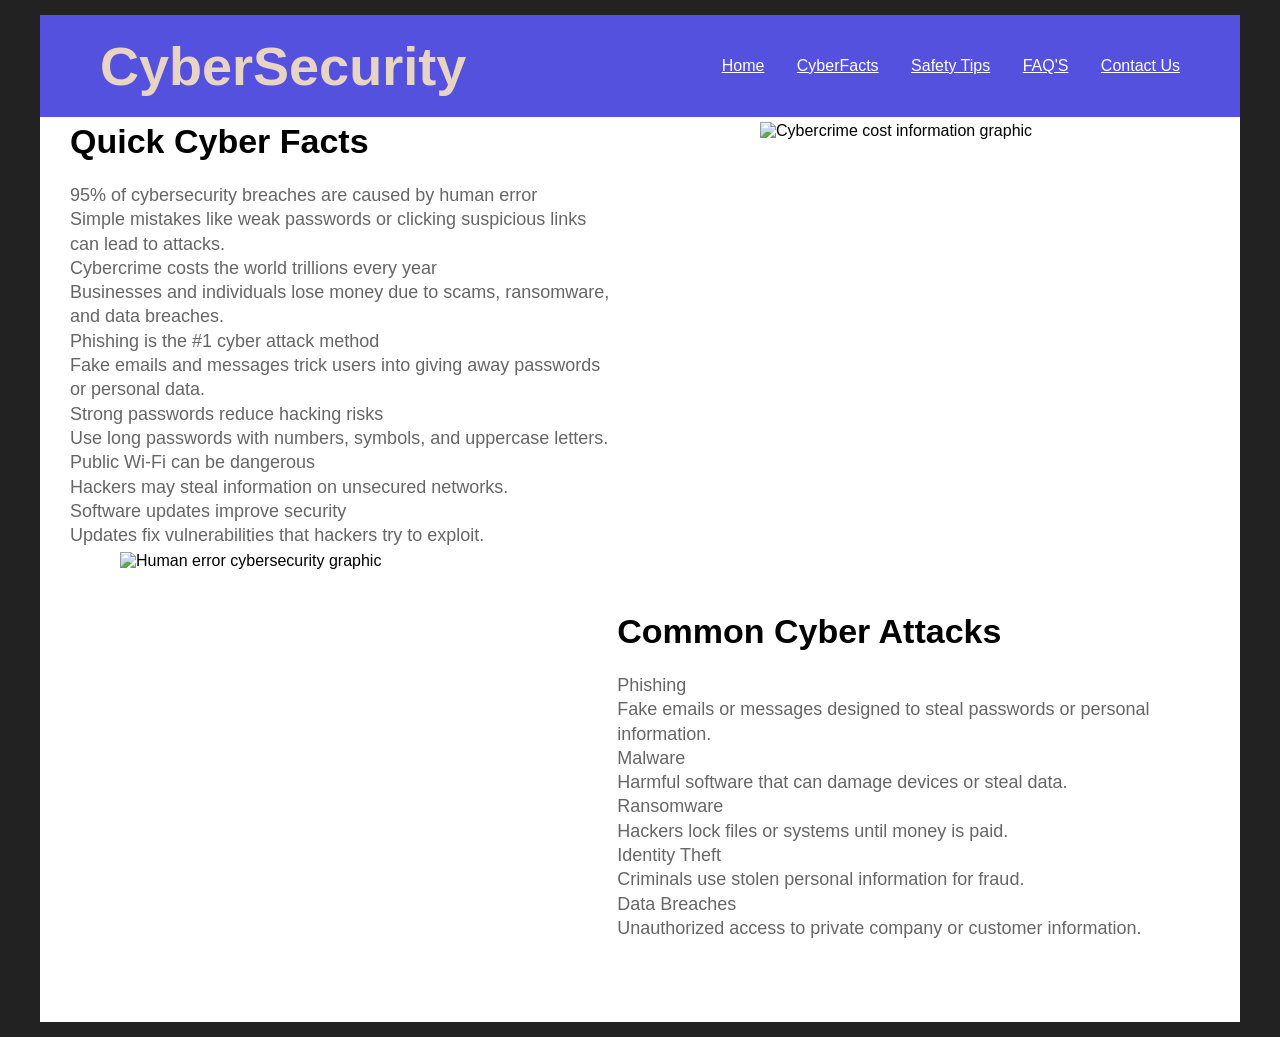
==== cyberfacts.html @ 65a46fff "Add files via upload" ====
<!DOCTYPE html>
<html>
<head>
   <title>Cyber Facts</title>

   <style>
      body {
         margin: 0;
         background-color: #222222;
         font-family: Arial, Helvetica, sans-serif;
      }

      .page {
         width: 1200px;
         margin: 15px auto;
         background-color: white;
      }

      header {
         background-color: #5551df;
         color: #e8d4c4;
         padding: 20px 60px;
         display: flex;
         align-items: center;
         justify-content: space-between;
      }

      header h1 {
         font-size: 54px;
         margin: 0;
      }

      nav a {
         color: white;
         margin-left: 28px;
         font-size: 16px;
      }

      main {
         padding: 5px 30px 25px 30px;
      }

      .top-section, .bottom-section {
         display: flex;
         justify-content: space-between;
         align-items: flex-start;
      }

      .facts-text {
         width: 48%;
      }

      .facts-text h2, .attacks h2 {
         font-size: 34px;
         margin: 0 0 22px 0;
      }

      .facts-text p, .attacks p {
         color: #666666;
         font-size: 18px;
         line-height: 1.35;
         margin: 0;
      }

      .top-image {
         width: 450px;
         height: 430px;
         object-fit: cover;
      }

      .bottom-image {
         width: 450px;
         height: 445px;
         object-fit: cover;
         margin-left: 50px;
      }

      .attacks {
         width: 52%;
         padding-top: 60px;
      }
   </style>
</head>

<body>
   <div class="page">
      <header>
         <h1>CyberSecurity</h1>

         <nav>
            <a href="index.html">Home</a>
            <a href="cyberfacts.html">CyberFacts</a>
            <a href="safetytips.html">Safety Tips</a>
            <a href="faq.html">FAQ'S</a>
            <a href="contact.html">Contact Us</a>
         </nav>
      </header>

      <main>
         <section class="top-section">
            <div class="facts-text">
               <h2>Quick Cyber Facts</h2>

               <p>
                  95% of cybersecurity breaches are caused by human error<br>
                  Simple mistakes like weak passwords or clicking suspicious links can lead to attacks.<br>
                  Cybercrime costs the world trillions every year<br>
                  Businesses and individuals lose money due to scams, ransomware, and data breaches.<br>
                  Phishing is the #1 cyber attack method<br>
                  Fake emails and messages trick users into giving away passwords or personal data.<br>
                  Strong passwords reduce hacking risks<br>
                  Use long passwords with numbers, symbols, and uppercase letters.<br>
                  Public Wi-Fi can be dangerous<br>
                  Hackers may steal information on unsecured networks.<br>
                  Software updates improve security<br>
                  Updates fix vulnerabilities that hackers try to exploit.
               </p>
            </div>

            <img class="top-image" src="top right cyberfacts.png" alt="Cybercrime cost information graphic">
         </section>

         <section class="bottom-section">
            <img class="bottom-image" src="bottom left cyberfacts.png" alt="Human error cybersecurity graphic">

            <div class="attacks">
               <h2>Common Cyber Attacks</h2>

               <p>
                  Phishing<br>
                  Fake emails or messages designed to steal passwords or personal information.<br>
                  Malware<br>
                  Harmful software that can damage devices or steal data.<br>
                  Ransomware<br>
                  Hackers lock files or systems until money is paid.<br>
                  Identity Theft<br>
                  Criminals use stolen personal information for fraud.<br>
                  Data Breaches<br>
                  Unauthorized access to private company or customer information.
               </p>
            </div>
         </section>
      </main>
   </div>
</body>
</html>
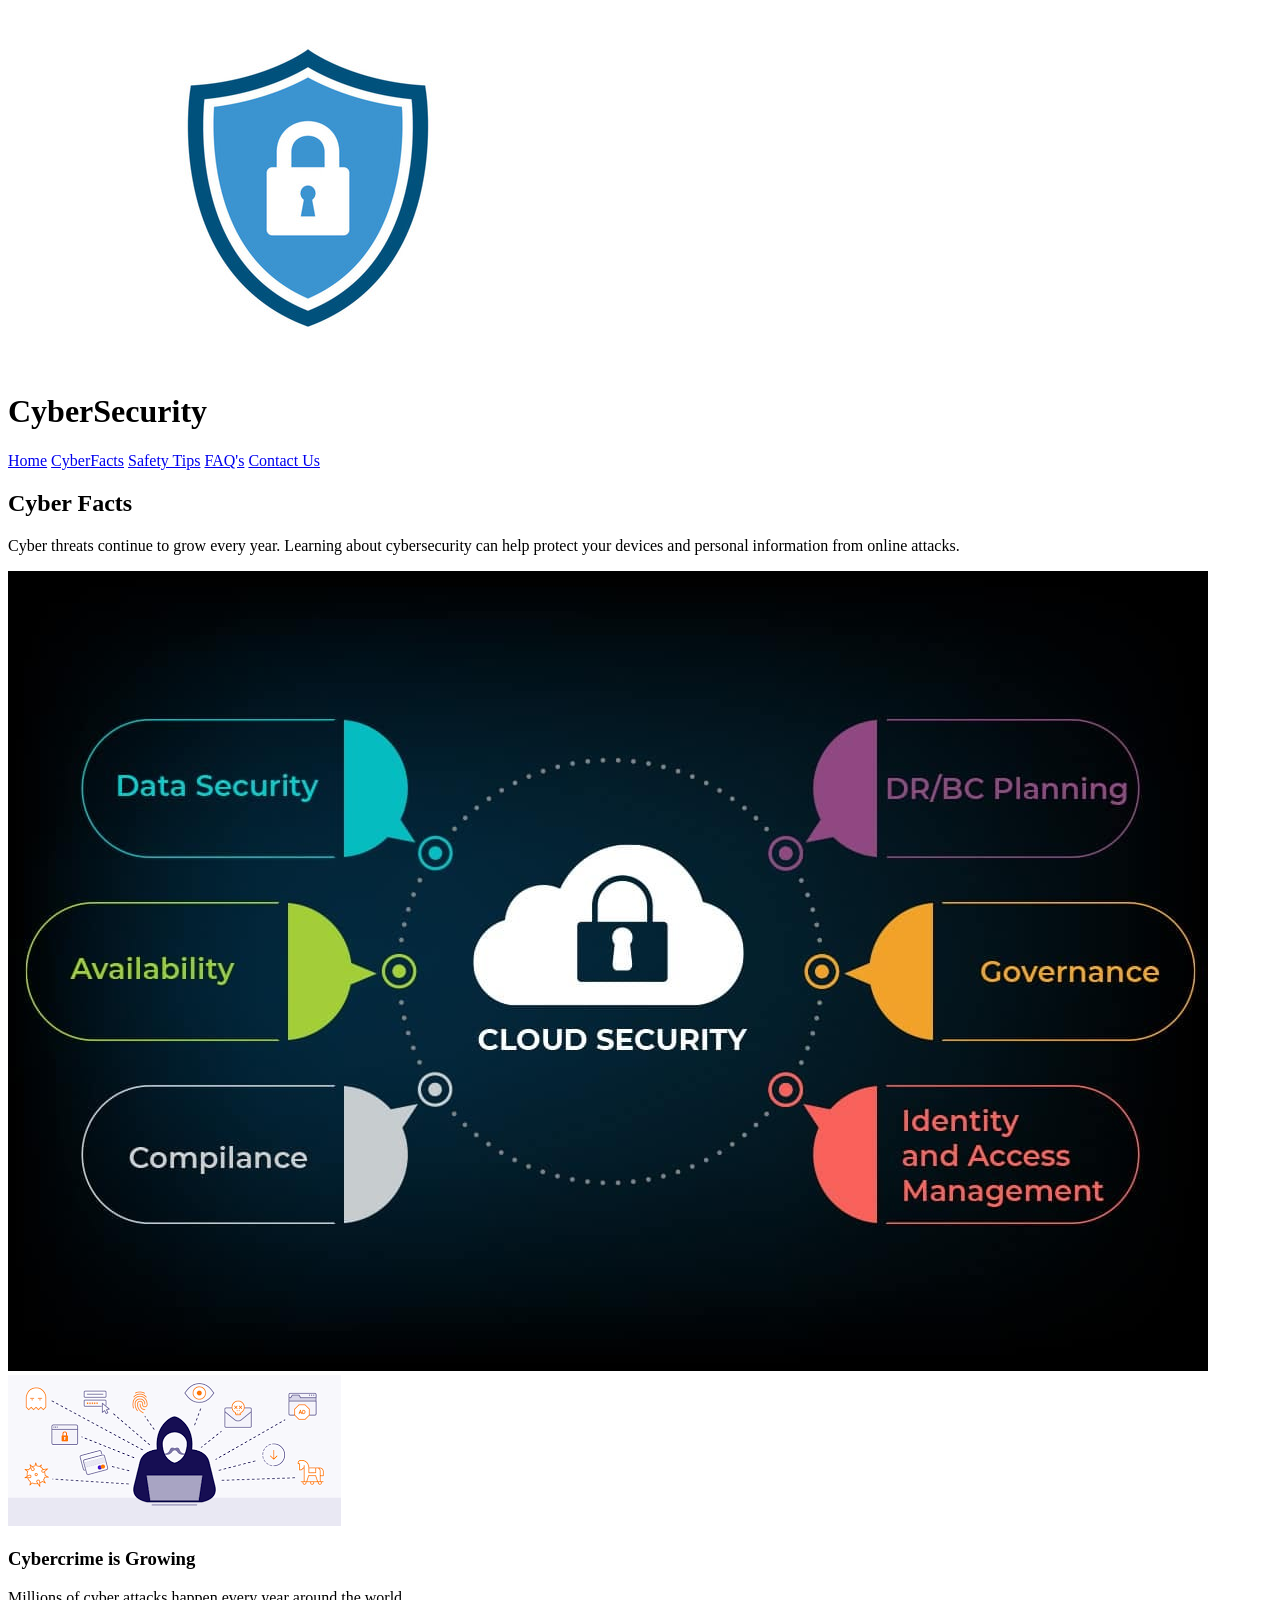
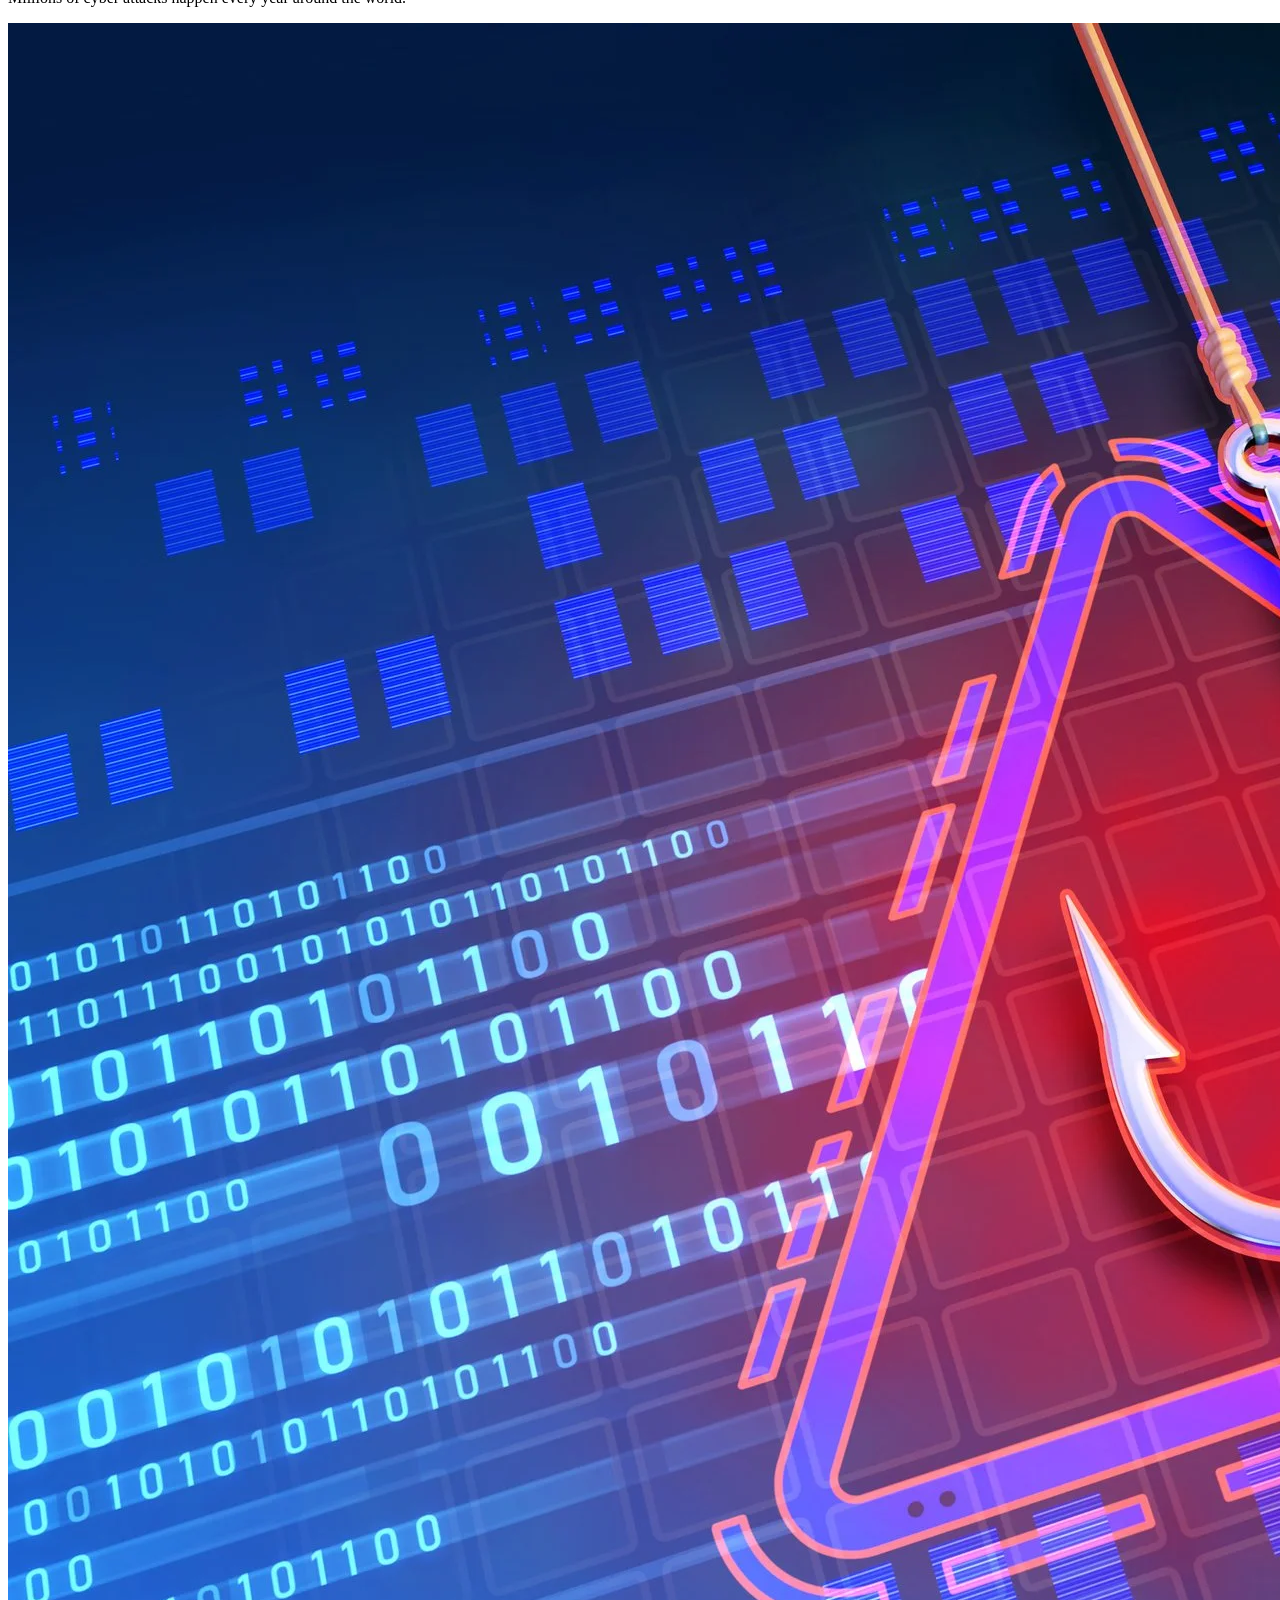
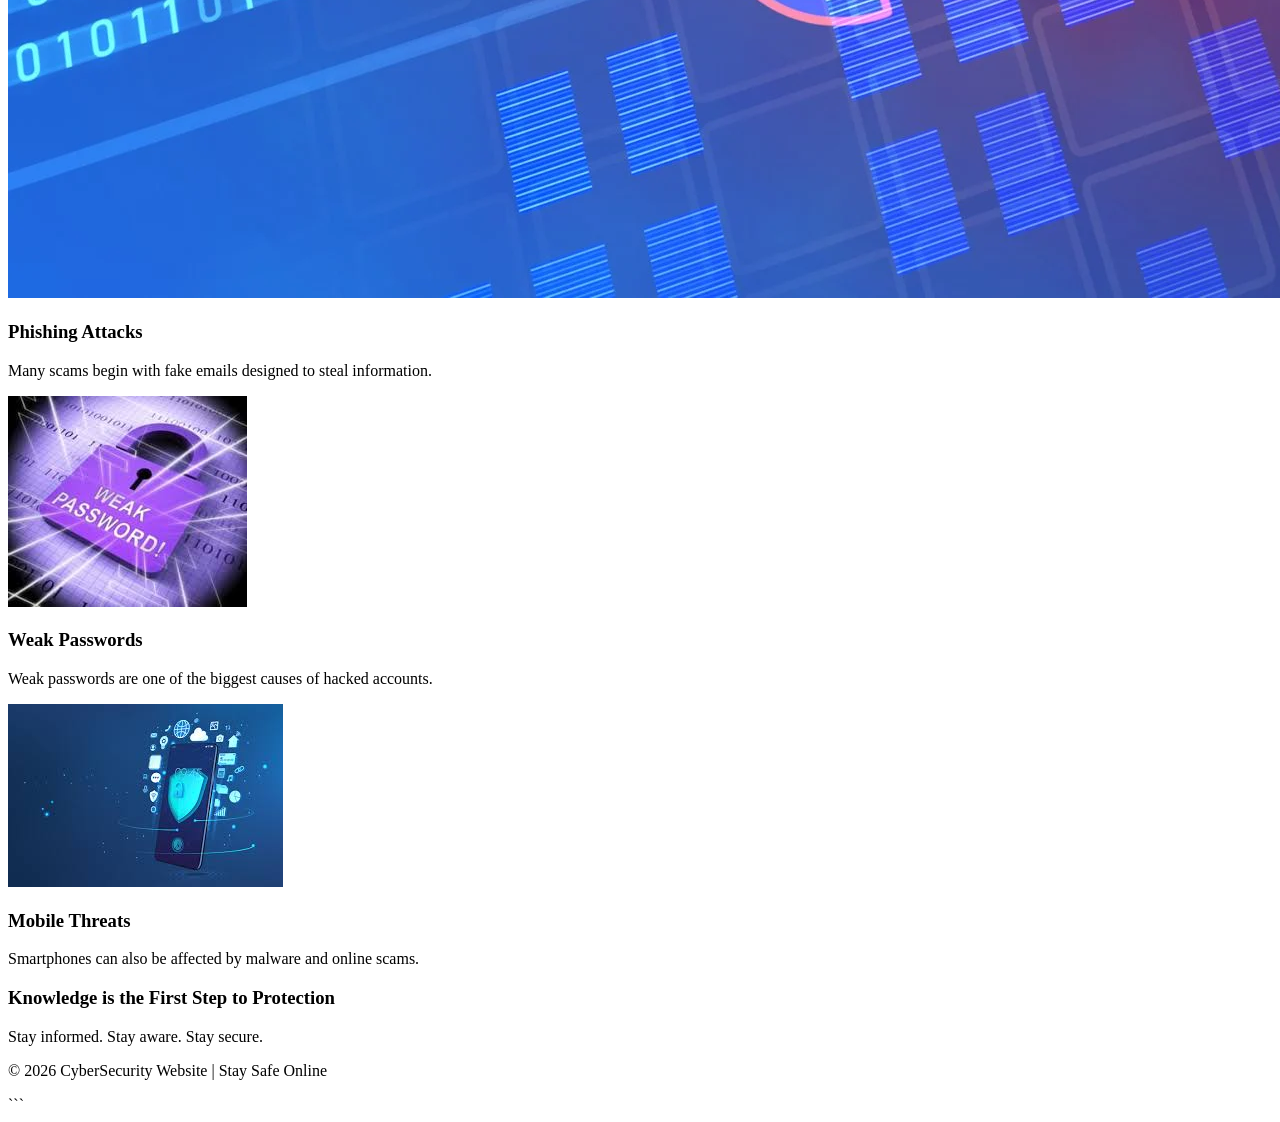
==== commit 51e64175: "Add files via upload" ====
--- a/cyberfacts.html
+++ b/cyberfacts.html
@@ -1,146 +1,113 @@
 <!DOCTYPE html>
-<html>
+
+<html lang="en">
+
 <head>
-   <title>Cyber Facts</title>
+    <meta charset="UTF-8">
+    <meta name="viewport" content="width=device-width, initial-scale=1.0">
+    <title>Cyber Facts</title>
 
-   <style>
-      body {
-         margin: 0;
-         background-color: #222222;
-         font-family: Arial, Helvetica, sans-serif;
-      }
 
-      .page {
-         width: 1200px;
-         margin: 15px auto;
-         background-color: white;
-      }
+<link rel="stylesheet" href="css/cyberfacts.css">
 
-      header {
-         background-color: #5551df;
-         color: #e8d4c4;
-         padding: 20px 60px;
-         display: flex;
-         align-items: center;
-         justify-content: space-between;
-      }
 
-      header h1 {
-         font-size: 54px;
-         margin: 0;
-      }
-
-      nav a {
-         color: white;
-         margin-left: 28px;
-         font-size: 16px;
-      }
-
-      main {
-         padding: 5px 30px 25px 30px;
-      }
-
-      .top-section, .bottom-section {
-         display: flex;
-         justify-content: space-between;
-         align-items: flex-start;
-      }
-
-      .facts-text {
-         width: 48%;
-      }
-
-      .facts-text h2, .attacks h2 {
-         font-size: 34px;
-         margin: 0 0 22px 0;
-      }
-
-      .facts-text p, .attacks p {
-         color: #666666;
-         font-size: 18px;
-         line-height: 1.35;
-         margin: 0;
-      }
-
-      .top-image {
-         width: 450px;
-         height: 430px;
-         object-fit: cover;
-      }
-
-      .bottom-image {
-         width: 450px;
-         height: 445px;
-         object-fit: cover;
-         margin-left: 50px;
-      }
-
-      .attacks {
-         width: 52%;
-         padding-top: 60px;
-      }
-   </style>
 </head>
 
 <body>
-   <div class="page">
-      <header>
-         <h1>CyberSecurity</h1>
 
-         <nav>
-            <a href="index.html">Home</a>
-            <a href="cyberfacts.html">CyberFacts</a>
-            <a href="safetytips.html">Safety Tips</a>
-            <a href="faq.html">FAQ'S</a>
-            <a href="contact.html">Contact Us</a>
-         </nav>
-      </header>
 
-      <main>
-         <section class="top-section">
-            <div class="facts-text">
-               <h2>Quick Cyber Facts</h2>
+<header>
 
-               <p>
-                  95% of cybersecurity breaches are caused by human error<br>
-                  Simple mistakes like weak passwords or clicking suspicious links can lead to attacks.<br>
-                  Cybercrime costs the world trillions every year<br>
-                  Businesses and individuals lose money due to scams, ransomware, and data breaches.<br>
-                  Phishing is the #1 cyber attack method<br>
-                  Fake emails and messages trick users into giving away passwords or personal data.<br>
-                  Strong passwords reduce hacking risks<br>
-                  Use long passwords with numbers, symbols, and uppercase letters.<br>
-                  Public Wi-Fi can be dangerous<br>
-                  Hackers may steal information on unsecured networks.<br>
-                  Software updates improve security<br>
-                  Updates fix vulnerabilities that hackers try to exploit.
-               </p>
-            </div>
+    <div class="logo-section">
+        <img src="images/logo.jpg" alt="CyberSecurity Logo">
+        <h1>CyberSecurity</h1>
+    </div>
 
-            <img class="top-image" src="top right cyberfacts.png" alt="Cybercrime cost information graphic">
-         </section>
+    <nav>
+        <a href="index.html">Home</a>
+        <a href="cyberfacts.html">CyberFacts</a>
+        <a href="safetytips.html">Safety Tips</a>
+        <a href="faq.html">FAQ's</a>
+        <a href="contact.html">Contact Us</a>
+    </nav>
 
-         <section class="bottom-section">
-            <img class="bottom-image" src="bottom left cyberfacts.png" alt="Human error cybersecurity graphic">
+</header>
 
-            <div class="attacks">
-               <h2>Common Cyber Attacks</h2>
+<main>
 
-               <p>
-                  Phishing<br>
-                  Fake emails or messages designed to steal passwords or personal information.<br>
-                  Malware<br>
-                  Harmful software that can damage devices or steal data.<br>
-                  Ransomware<br>
-                  Hackers lock files or systems until money is paid.<br>
-                  Identity Theft<br>
-                  Criminals use stolen personal information for fraud.<br>
-                  Data Breaches<br>
-                  Unauthorized access to private company or customer information.
-               </p>
-            </div>
-         </section>
-      </main>
-   </div>
+    <section class="facts-header">
+
+        <div class="facts-text">
+
+            <h2>Cyber Facts</h2>
+
+            <p>
+                Cyber threats continue to grow every year. Learning about
+                cybersecurity can help protect your devices and personal
+                information from online attacks.
+            </p>
+
+        </div>
+
+        <div class="facts-image">
+            <img src="images/cloudsecurity.jpg" alt="Cloud Security">
+        </div>
+
+    </section>
+
+    <section class="facts-grid">
+
+        <div class="fact-card">
+            <img src="images/cybercrime.jpg" alt="Cybercrime">
+            <h3>Cybercrime is Growing</h3>
+            <p>
+                Millions of cyber attacks happen every year around the world.
+            </p>
+        </div>
+
+        <div class="fact-card">
+            <img src="images/phishing.jpg" alt="Phishing">
+            <h3>Phishing Attacks</h3>
+            <p>
+                Many scams begin with fake emails designed to steal information.
+            </p>
+        </div>
+
+        <div class="fact-card">
+            <img src="images/weakpasswords.jpg" alt="Weak Passwords">
+            <h3>Weak Passwords</h3>
+            <p>
+                Weak passwords are one of the biggest causes of hacked accounts.
+            </p>
+        </div>
+
+        <div class="fact-card">
+            <img src="images/mobilethreats.jpg" alt="Mobile Threats">
+            <h3>Mobile Threats</h3>
+            <p>
+                Smartphones can also be affected by malware and online scams.
+            </p>
+        </div>
+
+    </section>
+
+    <section class="fact-banner">
+
+        <h3>Knowledge is the First Step to Protection</h3>
+
+        <p>
+            Stay informed. Stay aware. Stay secure.
+        </p>
+
+    </section>
+
+</main>
+
+<footer>
+    <p>&copy; 2026 CyberSecurity Website | Stay Safe Online</p>
+</footer>
+```
+
 </body>
-</html>+
+</html>
